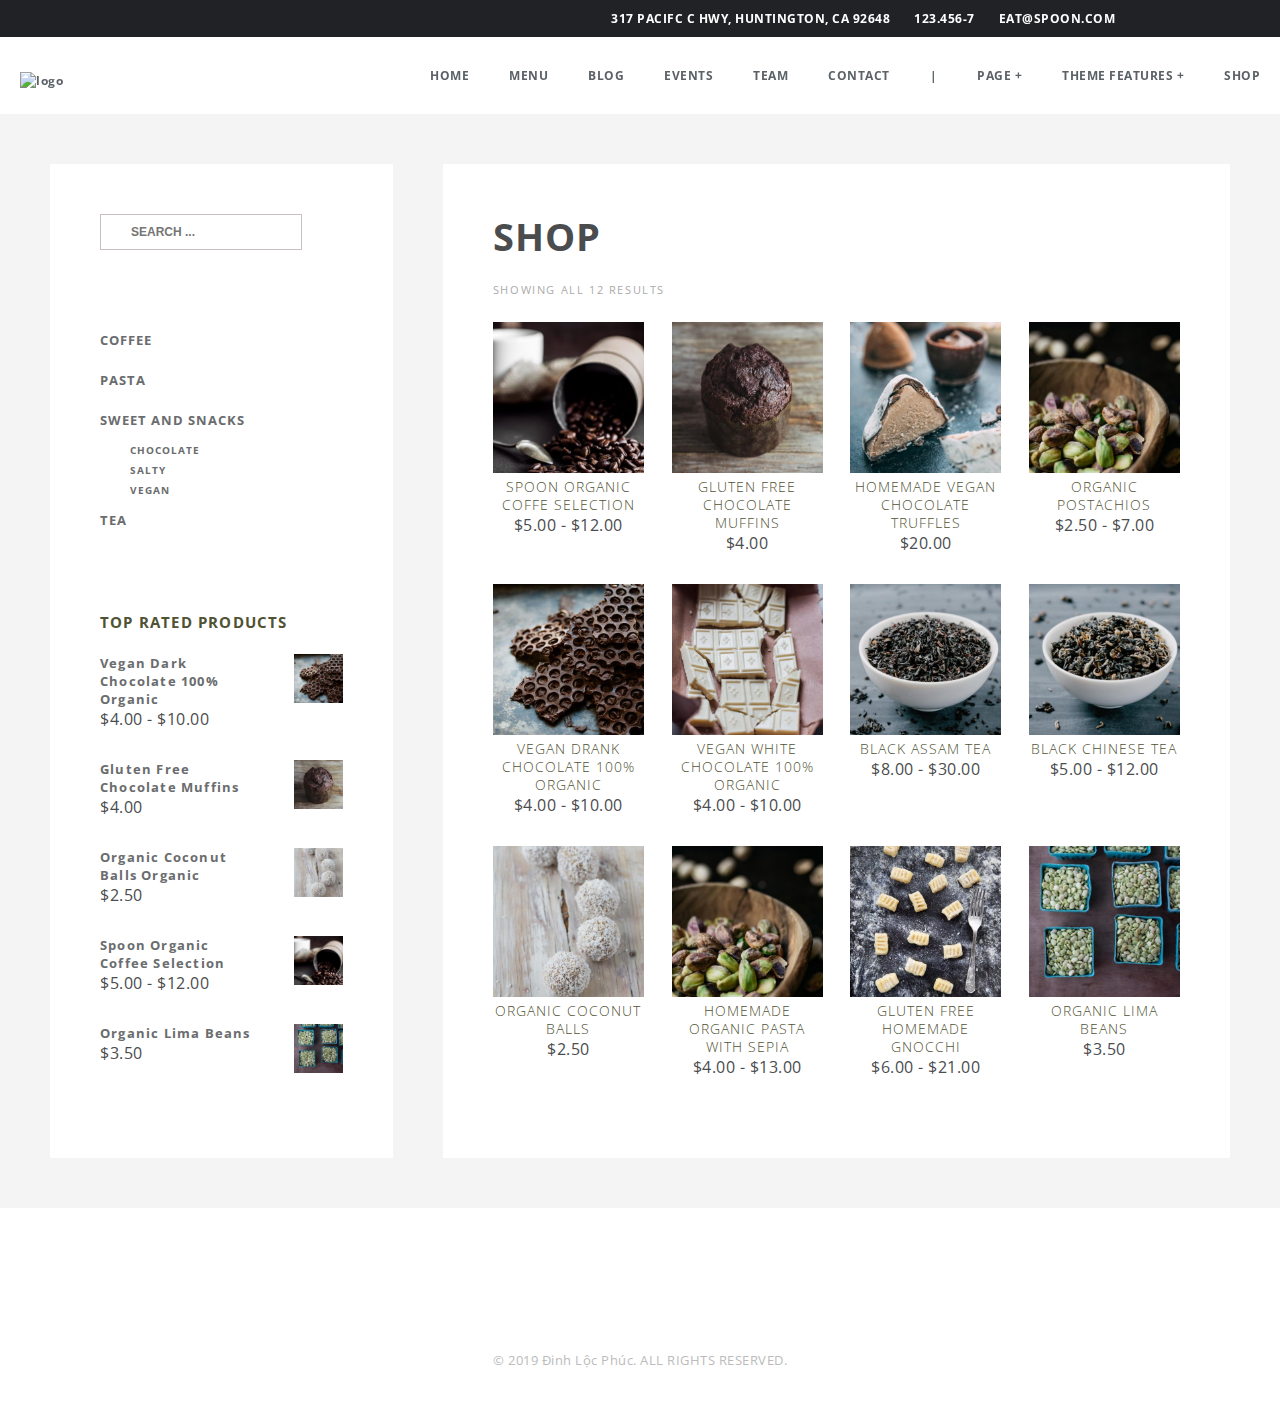
==== pages/shop.html @ ba0f5a24 "update-3.7" ====
<!DOCTYPE html>
<html lang="en">

<head>
    <title>Shop</title>
    <meta charset="UTF-8">
    <meta name="viewport" content="width=device-width, initial-scale=1.0">
    <meta http-equiv="X-UA-Compatible" content="ie=edge">
    <title>Document</title>
    <link href="https://fonts.googleapis.com/css?family=Open+Sans&display=swap" rel="stylesheet">
    <link rel="stylesheet" href="https://use.fontawesome.com/releases/v5.8.2/css/all.css"
        integrity="sha384-oS3vJWv+0UjzBfQzYUhtDYW+Pj2yciDJxpsK1OYPAYjqT085Qq/1cq5FLXAZQ7Ay" crossorigin="anonymous">
    <link rel="stylesheet" href="../css/main.css">
    <link rel="stylesheet" href="../css/shop.css">
</head>

<body>
    <header class="top" id="home">
        <div class="top1">
            <ul class="location">
                <li>
                    <i class="fas fa-map-marker-alt"></i>
                    <a href="https://www.google.com/maps"> 317 PACIFC C HWY, HUNTINGTON, CA 92648 </a>
                </li>
                <li>
                    <i class="fas fa-phone"></i>
                    <a href="tel:1234567">123.456-7</a>
                </li>
                <li>
                    <i class="fas fa-envelope"></i>
                    <a href="mailto:abc@com">EAT@SPOON.COM</a>
                </li>
            </ul>
            <ul class="social">
                <li><a href="#"><i class="fab fa-facebook-f"></i></a></li>
                <li><a href="#"><i class="fab fa-twitter"></i></a></li>
                <li><a href="#"><i class="fab fa-instagram"></i></a></li>
                <li><a href="#"><i class="fab fa-tripadvisor"></i></a></li>
                <li><a href="#"><i class="fab fa-yelp"></i></a></li>

            </ul>
        </div>
        <div class="top2">
            <div class="logo">
                <a href="#"><img src="../img/spoon.png" alt="logo"></a>
            </div>
            <div class="nav">
                <ul>
                    <li><a href="../index.html">HOME</a></li>
                    <li><a href="../index.html#menu">MENU</a></li>
                    <li><a href="../index.html#blog">BLOG</a></li>
                    <li><a href="../index.html#events">EVENTS</a></li>
                    <li><a href="../index.html#team">TEAM</a></li>
                    <li><a href="../index.html#contact">CONTACT</a></li>
                    <li><a href="#">|</a></li>
                    <li>
                        <a href="#">PAGE +</a>
                        <ul>
                            <li>
                                <a href="#">MENU +</a>
                                <ul>
                                    <li><a href="#">MENU (MIXED LAYOUT)</a></li>
                                    <div class="bar-ul"></div>
                                    <li><a href="#">MENU WITH TABS</a></li>
                                    <div class="bar-ul"></div>
                                    <li><a href="#">MENU WITH SMALL SQAURE IMAGES</a></li>
                                    <div class="bar-ul"></div>
                                    <li><a href="#">MENU WITH LARGE SQAURE IMAGES</a></li>
                                </ul>
                            </li>
                            <div class="bar-ul"></div>
                            <li><a href="#">CONTENT BOXES</a></li>
                            <div class="bar-ul"></div>
                            <li>
                                <a href="#">BLOG +</a>
                                <ul>
                                    <li><a href="#">BLOG MASONRY </a></li>
                                    <div class="bar-ul"></div>
                                    <li><a href="#">BLOG 1 COLUMN WITH SIDEBAR</a></li>
                                </ul>
                            </li>
                            <div class="bar-ul"></div>
                            <li><a href="#">GALLERY</a></li>
                            <div class="bar-ul"></div>
                            <li><a href="#">EVENTS</a></li>
                            <div class="bar-ul"></div>
                            <li><a href="#">THE SPOON TEAM</a></li>
                            <div class="bar-ul"></div>
                            <li><a href="#">CONTACT</a></li>
                            <div class="bar-ul"></div>
                            <li>
                                <a href="#">PAGE EXAMPLES +</a>
                                <ul>
                                    <li><a href="#">PAGE WITHOUT SIDEBAR</a></li>
                                    <div class="bar-ul"></div>
                                    <li><a href="#">PAGE NO SIDEBAR + FEATURE IMAGES</a></li>
                                    <div class="bar-ul"></div>
                                    <li><a href="#">FULLWIDE PAGE</a></li>
                                    <div class="bar-ul"></div>
                                    <li><a href="#">FULLWIDE PAGE + FEATURE IMAGES</a></li>
                                </ul>
                            </li>
                        </ul>
                    </li>
                    <li>
                        <a href="#">THEME FEATURES +</a>
                        <ul>
                            <li><a href="#">SHORTCODES</a></li>
                            <div class="bar-ul"></div>
                            <li><a href="#">TYPOGRAPHY</a></li>
                        </ul>
                    </li>
                    <li><a href="#">SHOP</a></li>
                </ul>
            </div>
        </div>
    </header>
    <section>
        <div id="back-top">
            <a href="#top"><i class="fas fa-arrow-up"></i></a>
        </div>
        <main>
            <aside class="left">
                <form action="" name="form">
                    <input name="iptext" type="text" placeholder="search ...">
                    <button type="reset" class="delete-text"><i class="fas fa-times"></i></button>
                </form>
                <ul class="m-ul">
                    <li><a href="">coffee</a> </li>
                    <li><a href="">pasta</a></li>
                    <li><a href="">sweet and snacks</a>
                        <ul>
                            <li><a href="">chocolate</a></li>
                            <li><a href="">salty</a></li>
                            <li><a href="">vegan</a></li>
                        </ul>
                    </li>
                    <li><a href="">tea</a></li>
                </ul>
                <div class="rate-container">
                    <h3>top rated products</h3>
                    <div class="rate-item">
                        <div class="rate-info">
                            <h6><a href="" title="Vegan Dark Chocolate 100% Organic">Vegan Dark Chocolate 100%
                                    Organic</a></h6>
                            <div>
                                <i class="fas fa-star"></i>
                                <i class="fas fa-star"></i>
                                <i class="fas fa-star"></i>
                                <i class="fas fa-star"></i>
                                <i class="fas fa-star"></i>
                            </div>
                            <div>$4.00 - $10.00</div>
                        </div>

                        <div class="rate-img">
                            <img src="../img/shop/DarkChocolate-450x450.jpg" alt="r1" title="DarkChocolate">
                        </div>
                    </div>

                    <div class="rate-item">
                        <div class="rate-info">
                            <h6><a href="" title="Gluten Free Chocolate Muffins">Gluten Free Chocolate Muffins</a></h6>

                            <div>
                                <i class="fas fa-star"></i>
                                <i class="fas fa-star"></i>
                                <i class="fas fa-star"></i>
                                <i class="fas fa-star"></i>
                                <i class="fas fa-star"></i>
                            </div>
                            <div>$4.00</div>
                        </div>
                        <div class="rate-img">
                            <img src="../img/shop/Muffin-450x450.jpg" alt="r1" title="Gluten Free Chocolate Muffins">
                        </div>

                    </div>
                    <div class="rate-item">
                        <div class="rate-info">
                            <h6><a href="" title="Organic Coconut Balls">Organic Coconut Balls
                                    Organic</a></h6>
                            <div>
                                <i class="fas fa-star"></i>
                                <i class="fas fa-star"></i>
                                <i class="fas fa-star"></i>
                                <i class="fas fa-star"></i>
                                <i class="fas fa-star"></i>
                            </div>
                            <div>$2.50</div>
                        </div>

                        <div class="rate-img">
                            <img src="../img/shop/Coconutballs-450x450.jpg" alt="r1" title="Organic Coconut Balls">
                        </div>
                    </div>
                    <div class="rate-item">
                        <div class="rate-info">
                            <h6><a href="" title="Spoon Organic Coffee Selection">Spoon Organic Coffee Selection</a>
                            </h6>
                            <div>
                                <i class="fas fa-star"></i>
                                <i class="fas fa-star"></i>
                                <i class="fas fa-star"></i>
                                <i class="fas fa-star"></i>
                                <i class="fas fa-star-half-alt"></i>
                            </div>
                            <div>$5.00 - $12.00</div>
                        </div>

                        <div class="rate-img">
                            <img src="../img/shop/Coffee-450x450.jpg" alt="r1" title="Spoon Organic Coffee Selection">
                        </div>
                    </div>
                    <div class="rate-item">
                        <div class="rate-info">
                            <h6><a href="" title="Organic Lima Beans">Organic Lima Beans</a></h6>
                            <div>
                                <i class="fas fa-star"></i>
                                <i class="fas fa-star"></i>
                                <i class="fas fa-star"></i>
                                <i class="fas fa-star"></i>
                                <i class="far fa-star"></i>
                            </div>
                            <div>$3.50</div>
                        </div>

                        <div class="rate-img">
                            <img src="../img/shop/LimaBeans-450x450.jpg" alt="r1" title="Organic Lima Beans">
                        </div>
                    </div>
                </div>
            </aside>
            <aside class="right">
                <h2 class="page-title">SHOP</h2>
                <p class="results">showing all 12 results</p>
                <div class="shop-container">
                    <div class="shop-row">
                        <div class="shop-item">
                            <img src="../img/shop/Coffee-450x450.jpg" alt="">
                            <h3>spoon organic coffe selection</h3>
                            <div>$5.00 - $12.00</div>
                        </div>
                        <div class="shop-item">
                            <img src="../img/shop/Muffin-450x450.jpg" alt="">
                            <h3>gluten free chocolate muffins</h3>
                            <div>$4.00</div>
                        </div>
                        <div class="shop-item">
                            <img src="../img/shop/Truffles-450x450.jpg" alt="">
                            <h3>homemade vegan chocolate truffles</h3>
                            <div>$20.00</div>
                        </div>
                        <div class="shop-item">
                            <img src="../img/shop/Pistacchios-450x450.jpg" alt="">
                            <h3>organic postachios</h3>
                            <div>$2.50 - $7.00</div>
                        </div>
                    </div>
                    <div class="shop-row">
                        <div class="shop-item">
                            <img src="../img/shop/DarkChocolate-450x450.jpg" alt="">
                            <h3>vegan drank chocolate 100% organic</h3>
                            <div>$4.00 - $10.00</div>
                        </div>
                        <div class="shop-item">
                            <img src="../img/shop/WhiteChocolate-450x450.jpg" alt="">
                            <h3>vegan white chocolate 100% organic</h3>
                            <div>$4.00 - $10.00</div>
                        </div>
                        <div class="shop-item">
                            <img src="../img/shop/BlackAssamTea-450x450.jpg" alt="">
                            <h3>black assam tea</h3>
                            <div>$8.00 - $30.00</div>
                        </div>
                        <div class="shop-item">
                            <img src="../img/shop/BlackChineseTea-450x450.jpg" alt="">
                            <h3>black chinese tea</h3>
                            <div>$5.00 - $12.00</div>
                        </div>
                    </div>
                    <div class="shop-row">
                        <div class="shop-item">
                            <img src="../img/shop/Coconutballs-450x450.jpg" alt="">
                            <h3>organic coconut balls</h3>
                            <div>$2.50</div>
                        </div>
                        <div class="shop-item">
                            <img src="../img/shop/Pistacchios-450x450.jpg" alt="">
                            <h3>homemade organic pasta with sepia</h3>
                            <div>$4.00 - $13.00</div>
                        </div>
                        <div class="shop-item">
                            <img src="../img/shop/Gnocchi-450x450.jpg" alt="">
                            <h3>gluten Free homemade gnocchi</h3>
                            <div>$6.00 - $21.00</div>
                        </div>
                        <div class="shop-item">
                            <img src="../img/shop/LimaBeans-450x450.jpg" alt="">
                            <h3>organic lima beans</h3>
                            <div>$3.50</div>
                        </div>
                    </div>

                </div>
            </aside>
        </main>
    </section>
    <footer id="footer">
        <div class="ft-social">
            <ul>
                <li><a href="#"><i class="fab fa-facebook-f"></i></a></li>
                <li><a href="#"><i class="fab fa-twitter"></i></a></li>
                <li><a href="#"><i class="fab fa-instagram"></i></a></li>
                <li><a href="#"><i class="fab fa-tripadvisor"></i></a></li>
                <li><a href="#"><i class="fab fa-yelp"></i></a></li>

            </ul>
        </div>
        <div class="ft-copy">&copy; 2019 Đinh Lộc Phúc. ALL RIGHTS RESERVED.</div>

    </footer>
    <script type="text/javascript" src="../js/minitool.js"></script>
</body>

</html>
---- css/main.css ----
*
{
    box-sizing: border-box;
    margin: 0;
    padding: 0;
    word-wrap: break-word;
}
html
{
    scroll-behavior: smooth;
}
button:hover,a:hover
{
    transition: 0.5s;
}
body
{
    font-family: 'Open Sans', sans-serif;
    color:#4a4c4e;
    letter-spacing: 0.5px;
}
h1,h2,h3,h4,h5,h6
{
    letter-spacing: 1.2px;
}
.page-title
{
    font-size: 38px;
    line-height: 44px;
    padding-top: 0;
    margin-bottom: 24px;
}
img
{
    max-width: 100%;
    height: auto;
    position: relative;
}
a
{
    text-decoration: none;
}
input:focus,textarea:focus,button[type="reset"]
{
    outline: none;
}
.fa-phone
{
    transform: scaleX(-1);
}
.top
{
    font-size: 12px;
    font-weight: bold;
    position: sticky;
    top:0;
    z-index: 999;
}
.top ul
{
    list-style-type: none;
}
.top a
{
    color: #ffffff;
}
.top1
{
    background-color: #202226;
    color: #fff;
    display: flex;
    justify-content: flex-end;
    padding: 5px;
}
.top1 ul
{
    display: flex;
    margin-right: 20px;
}
.top1 ul li
{
    padding: 5px 24px;
    padding-right: 0;
}
.social
{
    font-size: 16px;
}
.top a:hover,.post-day a:hover,.blog-info h2:hover>a
{
    color:#ff4229;
}
.top2
{
    background-color: rgba(255, 255,255, 0.9);
    display: flex;
    align-items: center;
}
.top2 a
{
    color:#5B6266;
}
.nav>ul>li li>a
{
    color: white;
}
.top2 .nav>ul
{
    display: flex;
    justify-content: flex-end;
}
.top2 .nav>ul>li
{
    padding: 30px 20px;
}
.nav>ul ul
{
    display: none;
}
.bar-ul
{
    height: 2px;
    width: 15px;
    margin-left: 18px;
    background-color: #5B6266;
}
.nav>ul>li ul
{
    background-color: #000000;
    color: #fff;
}
.nav>ul>li ul>li
{
    padding:20px 18px 15px 18px;
}
.nav>ul>li:hover>ul
{
    display: block;
    position: absolute;
    margin-top:15px;
    margin-right: 20px;
    margin-left: -20px;
    animation-name: hieu_ung_menu,opacity;
    animation-duration: 1s;
}
.nav>ul>li li
{
	position:relative;
}
.nav>ul>li li:hover>ul
{
    display:block;
    width: 100%;
	position:absolute;
	top:0;
    left:100%;
    animation-name: hieu_ung_menu,opacity;
    animation-duration: 1s;
}
@keyframes hieu_ung_menu
{
    from
    {
        max-height: 0vh;
    }
    to
    {
        max-height: 100vh;
    }
}
@keyframes opacity
{
    from 
    {
        opacity: 0;
    } 
    to 
    {
        opacity: 1;
    }
}
.logo
{
    width: 10%;
    padding: 10px 40px 0 20px;
}
.nav
{
    width: 90%;
}
#back-top a
{
    position: fixed;
    bottom: 12px;
    right: 24px;
    color: #eee;
    font-size: 50px;
    font-weight: bold;
    z-index: 9999;
}
#back-top a:hover {
    color: rgba(50,50,50,0.8);
}
#footer
{
    color: #bbb;
    padding: 72px 48px 48px;
    overflow: hidden;
    clear: none;
    position: relative;
    margin-top: 17px;
    text-align: center;
}
.ft-social ul
{
    display:flex;
    max-width: 100%;
    justify-content: center;
    margin-bottom: 30px;
}
.ft-social li
{
    max-width: 5%;
    list-style: none;
    font-size: 30px;
    margin:1%;
}
.ft-social li>a
{
    color: #ccc;
}
.ft-social li>a:hover
{
    color: #ff4229;
}
.ft-copy
{
    font-size: 13px;
}
---- css/shop.css ----
li
{
    list-style: none;
}
a
{
color: #6a6c6e;
}
input,li,h3
{
    text-transform: uppercase;
}
form
{
    position: relative;
    margin-bottom: 70px;
}
main
{
    display: flex;
    background-color: #F4F4F4;
    padding: 25px;
}
.left,.right
{
    background-color: #ffff;
    margin: 25px;
    padding: 50px;
}
.left
{
    width: 30%;
}
.right 
{
    width:70%;
}
input[type="text"]
{
    border:1px solid #c8bfc6;
    padding:10px;
    padding-left: 30px;
    font-size: 12px;
    font-weight: bold;
    color: #888;
}
.delete-text
{
    position: absolute;
    right: 130px;
    top: 10px;
    font-weight: bold;
    color: #ff4229;
    border: none;
    background: transparent;
}
form::before
{
    content: '\f002';
    font-family: 'Font Awesome\ 5 Free';
    font-weight: 900;
    position: absolute;
    top:10px;
    left: 10px;
}
.m-ul
{
    margin-bottom: 70px;
}
li ul>li
{
    padding-left: 30px;
    font-size: 10px;
    line-height: 20px;
}.m-ul>li
{
    font-size: 13px;
    font-weight: bold;
    letter-spacing: 1px;
    line-height: 40px;
}
.m-ul>li:hover>a,li ul>li:hover a,.rate-item h6:hover a
{
    color: #ff4229;
}
h3
{
color: #505234;
font-size: 15px;
line-height: 24px;
font-weight: bolder;
letter-spacing: 1.2px;
margin: 20px 0;
}
.rate-item
{
    display: flex;
    flex-wrap: wrap;
    margin-bottom: 30px;
}
h6
{
    color: #6a6c6e;
    font-size: 13px;
    font-weight: 700;
    width: 80%;
}
.rate-info
{
    width:80%;
}
.rate-img
{
    width:20%;
}
.shop-row
{
    display: flex;
    justify-content: space-between;
    margin-bottom: 30px;
}
.shop-item
{
    width: 22%;
    text-align: center;
}
.results
{
    color: #aaa;
    font-size: 11px;
    letter-spacing: 1.6px;
    text-transform: uppercase;
    margin-bottom: 25px;
}
.right h3
{
    margin: 0;
    font-size: 14px;
    line-height: 18px;
    letter-spacing: 1px;
    font-weight: 300;
    font-family: "Open Sans";
}
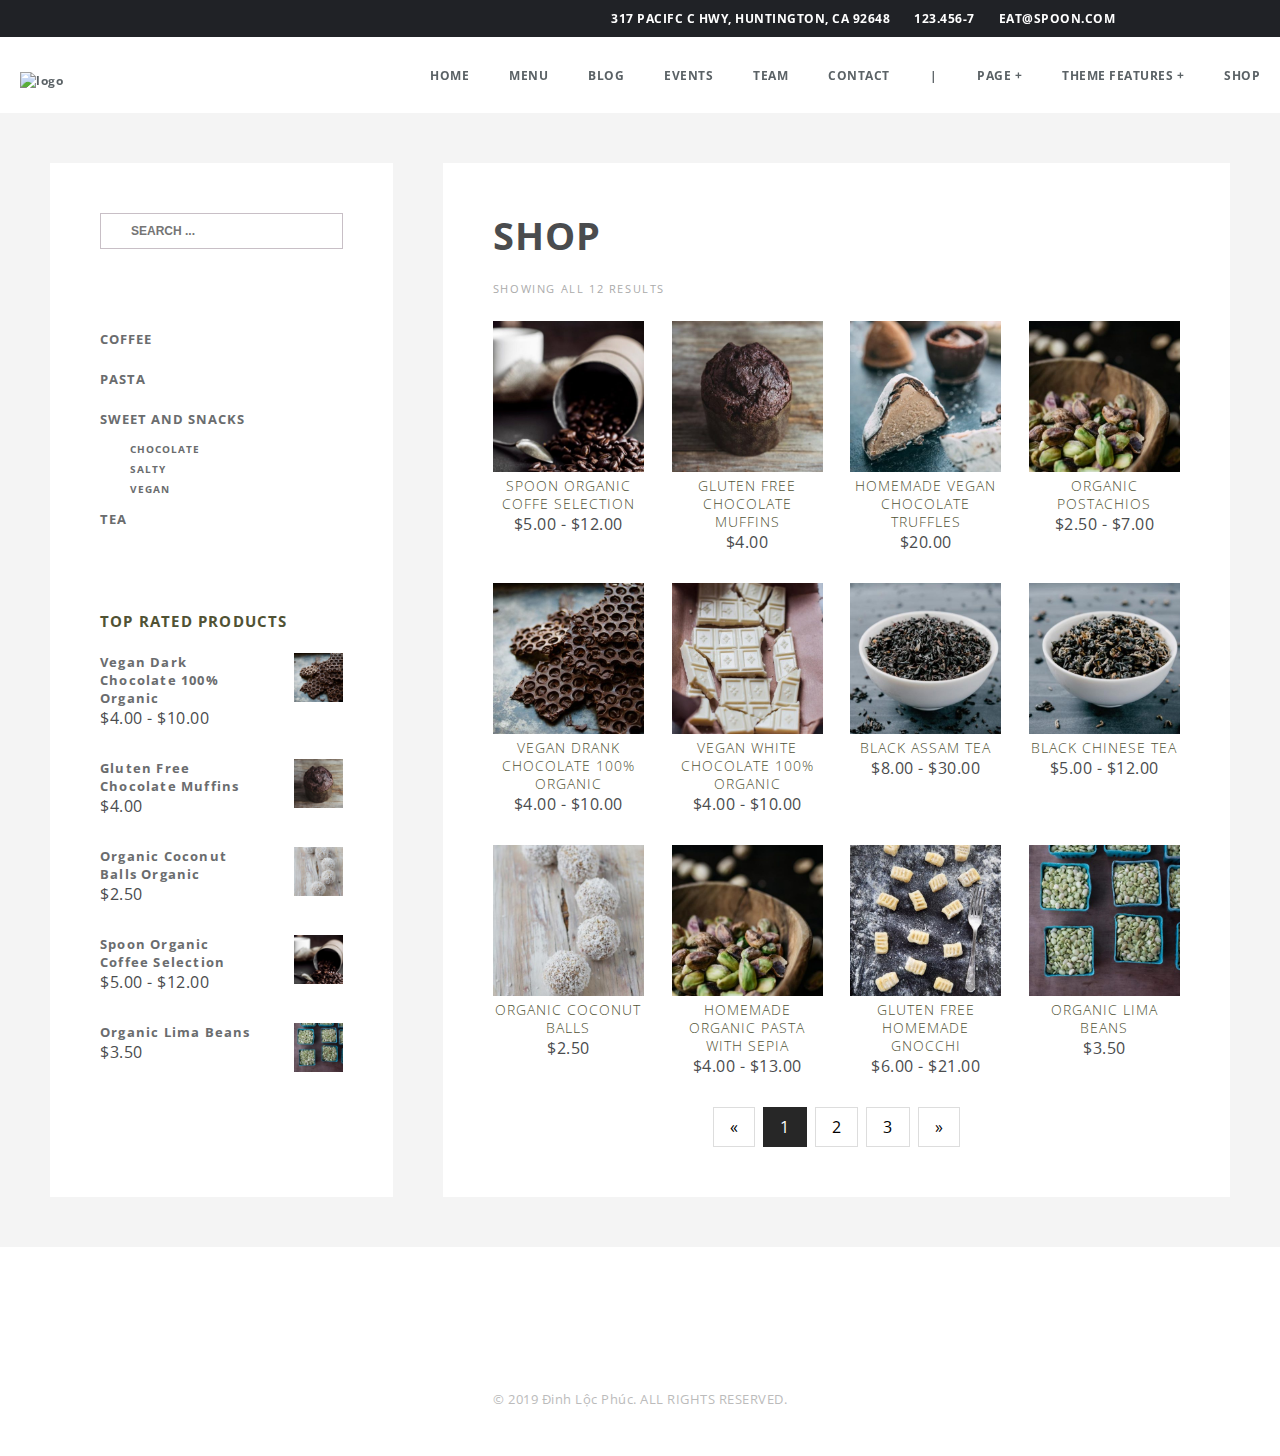
==== commit 1a0785aa: "update_17.8.19" ====
--- a/pages/shop.html
+++ b/pages/shop.html
@@ -12,12 +12,13 @@
         integrity="sha384-oS3vJWv+0UjzBfQzYUhtDYW+Pj2yciDJxpsK1OYPAYjqT085Qq/1cq5FLXAZQ7Ay" crossorigin="anonymous">
     <link rel="stylesheet" href="../css/main.css">
     <link rel="stylesheet" href="../css/shop.css">
+    <link rel="stylesheet" href="../css/reponsive.css">
 </head>
 
 <body>
     <header class="top" id="home">
         <div class="top1">
-            <ul class="location">
+            <ul class="location col">
                 <li>
                     <i class="fas fa-map-marker-alt"></i>
                     <a href="https://www.google.com/maps"> 317 PACIFC C HWY, HUNTINGTON, CA 92648 </a>
@@ -42,16 +43,88 @@
         </div>
         <div class="top2">
             <div class="logo">
-                <a href="#"><img src="../img/spoon.png" alt="logo"></a>
+                <a href="../index.html"><img src="../img/spoon.png" alt="logo"></a>
+            </div>
+            <div class="toggle-menu">
+                <span onclick="shownav()"><i class="fas fa-bars"></i></span>
+            </div>
+            <div id="togglenav" class="nav2">
+                <ul>
+                    <li><a href="#">HOME</a></li>
+                    <li><a href="#menu">MENU</a></li>
+                    <li><a href="#blog">BLOG</a></li>
+                    <li><a href="#events">EVENTS</a></li>
+                    <li><a href="#team">TEAM</a></li>
+                    <li><a href="#contact">CONTACT</a></li>
+                    <li><a href="#">|</a></li>
+                    <li id="m-item" onclick="showitem()">
+                        <a href="#">PAGE</a><span><i class="fas fa-chevron-down"></i></span>
+                        <ul>
+                            <li>
+                                <a href="#">MENU</a><span><i class="fas fa-chevron-down"></i></span>
+                                <ul>
+                                    <li><a href="#">MENU (MIXED LAYOUT)</a></li>
+
+                                    <li><a href="#">MENU WITH TABS</a></li>
+
+                                    <li><a href="#">MENU WITH SMALL SQAURE IMAGES</a></li>
+
+                                    <li><a href="#">MENU WITH LARGE SQAURE IMAGES</a></li>
+                                </ul>
+                            </li>
+
+                            <li><a href="#">CONTENT BOXES</a></li>
+
+                            <li>
+                                <a href="#">BLOG</a><span><i class="fas fa-chevron-down"></i></span>
+                                <ul>
+                                    <li><a href="#">BLOG MASONRY </a></li>
+
+                                    <li><a href="#">BLOG 1 COLUMN WITH SIDEBAR</a></li>
+                                </ul>
+                            </li>
+
+                            <li><a href="#">GALLERY</a></li>
+
+                            <li><a href="#">EVENTS</a></li>
+
+                            <li><a href="#">THE SPOON TEAM</a></li>
+
+                            <li><a href="#">CONTACT</a></li>
+
+                            <li>
+                                <a href="#">PAGE EXAMPLES</a><span><i class="fas fa-chevron-down"></i></span>
+                                <ul>
+                                    <li><a href="#">PAGE WITHOUT SIDEBAR</a></li>
+
+                                    <li><a href="#">PAGE NO SIDEBAR + FEATURE IMAGES</a></li>
+
+                                    <li><a href="#">FULLWIDE PAGE</a></li>
+
+                                    <li><a href="#">FULLWIDE PAGE + FEATURE IMAGES</a></li>
+                                </ul>
+                            </li>
+                        </ul>
+                    </li>
+                    <li>
+                        <a href="#">THEME FEATURES</a><span><i class="fas fa-chevron-down"></i></span>
+                        <ul>
+                            <li><a href="#">SHORTCODES</a></li>
+
+                            <li><a href="#">TYPOGRAPHY</a></li>
+                        </ul>
+                    </li>
+                    <li><a href="pages/shop.html">SHOP</a></li>
+                </ul>
             </div>
             <div class="nav">
                 <ul>
-                    <li><a href="../index.html">HOME</a></li>
-                    <li><a href="../index.html#menu">MENU</a></li>
-                    <li><a href="../index.html#blog">BLOG</a></li>
-                    <li><a href="../index.html#events">EVENTS</a></li>
-                    <li><a href="../index.html#team">TEAM</a></li>
-                    <li><a href="../index.html#contact">CONTACT</a></li>
+                    <li><a href="#">HOME</a></li>
+                    <li><a href="#menu">MENU</a></li>
+                    <li><a href="#blog">BLOG</a></li>
+                    <li><a href="#events">EVENTS</a></li>
+                    <li><a href="#team">TEAM</a></li>
+                    <li><a href="#contact">CONTACT</a></li>
                     <li><a href="#">|</a></li>
                     <li>
                         <a href="#">PAGE +</a>
@@ -110,8 +183,9 @@
                             <li><a href="#">TYPOGRAPHY</a></li>
                         </ul>
                     </li>
-                    <li><a href="#">SHOP</a></li>
+                    <li><a href="pages/shop.html">SHOP</a></li>
                 </ul>
+                <!-- </div> -->
             </div>
         </div>
     </header>
@@ -120,12 +194,12 @@
             <a href="#top"><i class="fas fa-arrow-up"></i></a>
         </div>
         <main>
-            <aside class="left">
+            <aside class="left md-12">
                 <form action="" name="form">
-                    <input name="iptext" type="text" placeholder="search ...">
+                    <input id="search-bar" onkeyup="search()" name="iptext" type="text" placeholder="search ...">
                     <button type="reset" class="delete-text"><i class="fas fa-times"></i></button>
                 </form>
-                <ul class="m-ul">
+                <ul id="m-ul">
                     <li><a href="">coffee</a> </li>
                     <li><a href="">pasta</a></li>
                     <li><a href="">sweet and snacks</a>
@@ -231,71 +305,71 @@
                     </div>
                 </div>
             </aside>
-            <aside class="right">
+            <aside class="right md-12">
                 <h2 class="page-title">SHOP</h2>
                 <p class="results">showing all 12 results</p>
                 <div class="shop-container">
                     <div class="shop-row">
-                        <div class="shop-item">
+                        <div class="shop-item fsm-6">
                             <img src="../img/shop/Coffee-450x450.jpg" alt="">
                             <h3>spoon organic coffe selection</h3>
                             <div>$5.00 - $12.00</div>
                         </div>
-                        <div class="shop-item">
+                        <div class="shop-item fsm-6">
                             <img src="../img/shop/Muffin-450x450.jpg" alt="">
                             <h3>gluten free chocolate muffins</h3>
                             <div>$4.00</div>
                         </div>
-                        <div class="shop-item">
+                        <div class="shop-item fsm-6">
                             <img src="../img/shop/Truffles-450x450.jpg" alt="">
                             <h3>homemade vegan chocolate truffles</h3>
                             <div>$20.00</div>
                         </div>
-                        <div class="shop-item">
+                        <div class="shop-item fsm-6">
                             <img src="../img/shop/Pistacchios-450x450.jpg" alt="">
                             <h3>organic postachios</h3>
                             <div>$2.50 - $7.00</div>
                         </div>
                     </div>
                     <div class="shop-row">
-                        <div class="shop-item">
+                        <div class="shop-item fsm-6">
                             <img src="../img/shop/DarkChocolate-450x450.jpg" alt="">
                             <h3>vegan drank chocolate 100% organic</h3>
                             <div>$4.00 - $10.00</div>
                         </div>
-                        <div class="shop-item">
+                        <div class="shop-item fsm-6">
                             <img src="../img/shop/WhiteChocolate-450x450.jpg" alt="">
                             <h3>vegan white chocolate 100% organic</h3>
                             <div>$4.00 - $10.00</div>
                         </div>
-                        <div class="shop-item">
+                        <div class="shop-item fsm-6">
                             <img src="../img/shop/BlackAssamTea-450x450.jpg" alt="">
                             <h3>black assam tea</h3>
                             <div>$8.00 - $30.00</div>
                         </div>
-                        <div class="shop-item">
+                        <div class="shop-item fsm-6">
                             <img src="../img/shop/BlackChineseTea-450x450.jpg" alt="">
                             <h3>black chinese tea</h3>
                             <div>$5.00 - $12.00</div>
                         </div>
                     </div>
                     <div class="shop-row">
-                        <div class="shop-item">
+                        <div class="shop-item fsm-6">
                             <img src="../img/shop/Coconutballs-450x450.jpg" alt="">
                             <h3>organic coconut balls</h3>
                             <div>$2.50</div>
                         </div>
-                        <div class="shop-item">
+                        <div class="shop-item fsm-6">
                             <img src="../img/shop/Pistacchios-450x450.jpg" alt="">
                             <h3>homemade organic pasta with sepia</h3>
                             <div>$4.00 - $13.00</div>
                         </div>
-                        <div class="shop-item">
+                        <div class="shop-item fsm-6">
                             <img src="../img/shop/Gnocchi-450x450.jpg" alt="">
                             <h3>gluten Free homemade gnocchi</h3>
                             <div>$6.00 - $21.00</div>
                         </div>
-                        <div class="shop-item">
+                        <div class="shop-item fsm-6">
                             <img src="../img/shop/LimaBeans-450x450.jpg" alt="">
                             <h3>organic lima beans</h3>
                             <div>$3.50</div>
@@ -303,13 +377,20 @@
                     </div>
 
                 </div>
+                <div class="pagination">
+                    <a href="#">&laquo;</a>
+                    <a href="#" class="active">1</a>
+                    <a href="#">2</a>
+                    <a href="#">3</a>
+                    <a href="#">&raquo;</a>
+                  </div>
             </aside>
         </main>
     </section>
     <footer id="footer">
         <div class="ft-social">
             <ul>
-                <li><a href="#"><i class="fab fa-facebook-f"></i></a></li>
+                <li  ><a href="#"><i class="fab fa-facebook-f"></i></a></li>
                 <li><a href="#"><i class="fab fa-twitter"></i></a></li>
                 <li><a href="#"><i class="fab fa-instagram"></i></a></li>
                 <li><a href="#"><i class="fab fa-tripadvisor"></i></a></li>
--- a/css/main.css
+++ b/css/main.css
@@ -7,6 +7,7 @@
 }
 html
 {
+
     scroll-behavior: smooth;
 }
 button:hover,a:hover
@@ -32,8 +33,8 @@
 }
 img
 {
-    max-width: 100%;
-    height: auto;
+    width: 100%;
+    height: auto !important;
     position: relative;
 }
 a
@@ -86,12 +87,77 @@
 {
     font-size: 16px;
 }
-.top a:hover,.post-day a:hover,.blog-info h2:hover>a
-{
-    color:#ff4229;
+.nav2 li:hover>span i,.nav2 li:hover>a,.top a:hover,.post-day a:hover,.blog-info h2:hover>a,.menu-active
+{
+    color:#ff4229 !important;
+}
+.toggle-menu
+    {
+        font-size: 30px;
+        text-align: right;
+        display: none;
+        width: 100%;
+        padding-right: 20px;
+    }
+.toggle-menu span
+{
+    cursor: pointer;
+}
+.nav-reponsive
+{
+    display: none;
+}
+.nav2
+{
+    position: absolute;
+    height: 50vh;
+    width: 40%;
+    top:76px;
+    right:0;
+    display: none;
+}
+.nav2 li
+{
+    background-color: #121416;
+    line-height: 50px;
+    text-align: right;
+    padding-right: 20px;
+}
+.nav2 li a,.nav2 i
+{
+    font-size: 13px;
+    color: white;
+}
+.nav2 li a
+{
+    margin-right: 10px;
+    font-weight: 10;
+}
+.nav2>ul>li>ul>li>ul
+{
+    display:none;
+}
+.nav2>ul>li>ul>li:hover>ul
+{
+    display: block;
+}
+.nav2>ul>li:hover>ul
+{
+    display: block;
+}
+.nav2 ul
+{
+    animation-name: hieu_ung_menu;
+    animation-duration: 1s;
+}
+.nav2 ul>li>ul
+{
+    display: none;
 }
 .top2
 {
+    position: relative;
+    height: 76px;
     background-color: rgba(255, 255,255, 0.9);
     display: flex;
     align-items: center;
@@ -181,22 +247,31 @@
 }
 .logo
 {
-    width: 10%;
+    min-width: 400px;
     padding: 10px 40px 0 20px;
 }
 .nav
 {
-    width: 90%;
+    width: 70%;
+}
+.top2 img
+{
+    width: 30% !important;
+}
+#back-top
+{
+    display: none;
+    position: fixed;
+    bottom: 30px;
+    right: 30px;
+    z-index: 999;
+    animation: opacity 0.5s ease;
 }
 #back-top a
 {
-    position: fixed;
-    bottom: 12px;
-    right: 24px;
     color: #eee;
     font-size: 50px;
     font-weight: bold;
-    z-index: 9999;
 }
 #back-top a:hover {
     color: rgba(50,50,50,0.8);
--- a/css/shop.css
+++ b/css/shop.css
@@ -14,6 +14,7 @@
 {
     position: relative;
     margin-bottom: 70px;
+    overflow: hidden;
 }
 main
 {
@@ -37,18 +38,21 @@
 }
 input[type="text"]
 {
+    width:100%;
     border:1px solid #c8bfc6;
     padding:10px;
     padding-left: 30px;
     font-size: 12px;
     font-weight: bold;
     color: #888;
+    padding-right: 20px;
 }
 .delete-text
 {
     position: absolute;
-    right: 130px;
-    top: 10px;
+    right: 5%;
+    top: 50%;
+    transform: translate(-50%, -50%);
     font-weight: bold;
     color: #ff4229;
     border: none;
@@ -63,7 +67,7 @@
     top:10px;
     left: 10px;
 }
-.m-ul
+#m-ul
 {
     margin-bottom: 70px;
 }
@@ -72,14 +76,14 @@
     padding-left: 30px;
     font-size: 10px;
     line-height: 20px;
-}.m-ul>li
+}#m-ul>li
 {
     font-size: 13px;
     font-weight: bold;
     letter-spacing: 1px;
     line-height: 40px;
 }
-.m-ul>li:hover>a,li ul>li:hover a,.rate-item h6:hover a
+#m-ul>li:hover>a,li ul>li:hover a,.rate-item h6:hover a
 {
     color: #ff4229;
 }
@@ -141,3 +145,25 @@
     font-weight: 300;
     font-family: "Open Sans";
 }
+.pagination {
+    display: flex;
+    justify-content: center;
+  }
+  
+  .pagination a {
+    color: black;
+    float: left;
+    padding: 8px 16px;
+    text-decoration: none;
+    transition: background-color .3s;
+    border: 1px solid #ddd;
+    margin: 0 4px;
+  }
+  
+  .pagination a.active {
+    background-color: #272727;
+    color: white;
+    border: 1px solid #272727;
+  }
+  
+  .pagination a:hover:not(.active) {background-color: #ddd;}--- a/css/reponsive.css
+++ b/css/reponsive.css
@@ -0,0 +1,106 @@
+
+@media screen and (max-width:1248px)
+{
+    .team-container
+    {
+        flex-wrap: wrap;
+        justify-content: center;
+    }
+    .flg-4
+    {
+        width: 31%;
+    }
+}
+@media screen and (max-width:960px)
+{
+
+    .nav
+    {
+        display: none;
+    }
+    .toggle-menu
+    {
+        display: block;
+    }
+    section img
+    {
+        display: block;
+        margin: 0 auto;
+    }
+    .top1,main
+    {
+        flex-direction: column-reverse;
+    }
+   .shop-row,main,.top1,.sv-row,.welcome .container,#starters,.other,.other-allday,.o-flex,.blog-container,.gallery-container,.evt-container,.contact-container
+    {
+        flex-wrap: wrap;
+    }
+    .top1 ul
+    {
+        width: 100%;
+        margin: 0 auto;
+        justify-content: center;
+        flex-wrap: wrap;
+    }
+    .nav-reponsive
+    {
+        display: block !important;
+    }
+    .toggle-menu
+    {
+        display: block;
+    }
+     .md-6
+    {
+        width: 50% !important;
+    } 
+    .fmd-6
+    {
+        width: 46.5% !important;
+    }
+    .md-12
+    {
+        width: 100% !important;
+    }
+    #starters,.drink-container
+    {
+        grid-template-columns: auto auto;
+        grid-template-rows: auto auto;
+    }
+    #starters div:first-child,.drink-container div:first-child
+    {
+        grid-row: 1/2;
+    }
+    #starters div:nth-child(2),.drink-container div:nth-child(2)
+    {
+        grid-column: 2/3;
+    }
+    .contact-img
+    {
+        height: 100vh;
+    }
+}
+@media screen and (max-width:770px)
+{
+    .fsm-6
+    {
+        width: 46.5% !important;
+    }
+    .sm-12
+    {
+        width: 100% !important;
+    }
+    #starters,.drink-container
+    {
+        grid-template-columns: auto;
+        grid-template-rows: repeat(4,auto);
+    }
+    #starters div:nth-child(2),.drink-container div:nth-child(2)
+    {
+        grid-column: 1/2;
+    }
+    .img-box
+    {
+    height: 50vh !important;
+    }
+}